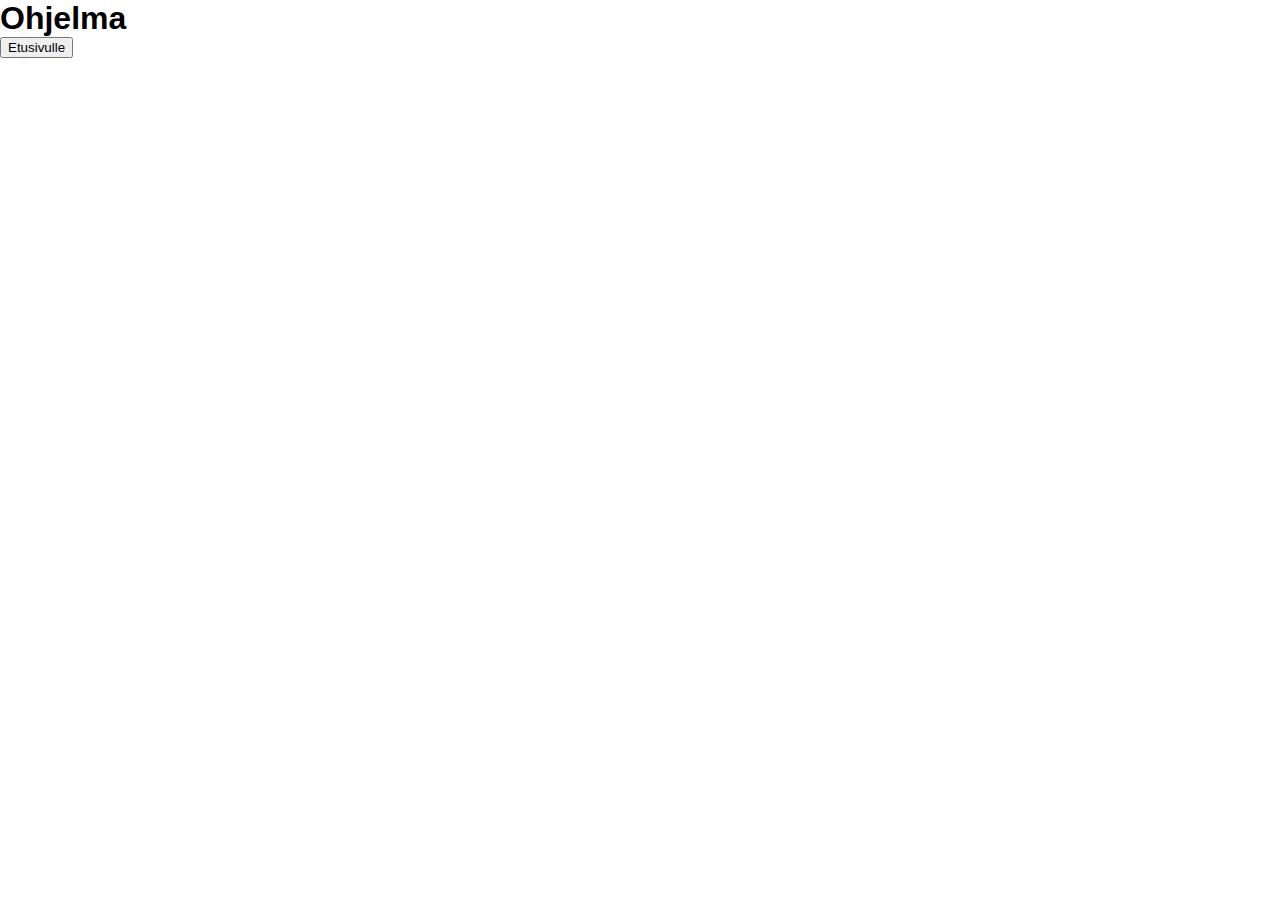
==== content_page.html @ 31d8a434 "1" ====
<!-- MAIN PAGE -->
<!DOCTYPE html>
<html>
<head>
    <meta charset='utf-8'>
    <meta http-equiv='X-UA-Compatible' content='IE=edge'>
    <title>Konsertin ohjelma</title>
    <meta name='viewport' content='width=device-width, height=device-height, initial-scale=1'>
    <link rel='stylesheet' type='text/css' media='screen' href='main.css'>
</head>
<body>
    <div class="main">
        <h1>Ohjelma</h1>
        <button onclick="location.href = 'index.html';">Etusivulle</button>
    </div>
</body>
</html>
---- main.css ----
body {
    margin: 0px;
    font-family: Arial, Helvetica, sans-serif;
}

h1 {
    margin: 0px;
    width: fit-content;
    height: auto;
}

a {
    margin: 0px;
    color: black;
    
}

.main {
    margin: 0px;
    width: 100vw;
    height: 100vh;
}

.main-header {
    margin: 0px;
}

#main-page {
    display: flex;
    align-items: center;
    justify-content: center;
}

#main-header-block {
    width: 100vw;
    height: fit-content;

    display: flex;
    flex-direction: column;
    justify-content: center;
    align-items: center;
}

#main-header-musalaisten {
    font-size: 5vw;
}

#main-header-munajahti {
    font-size: 10vw;
}
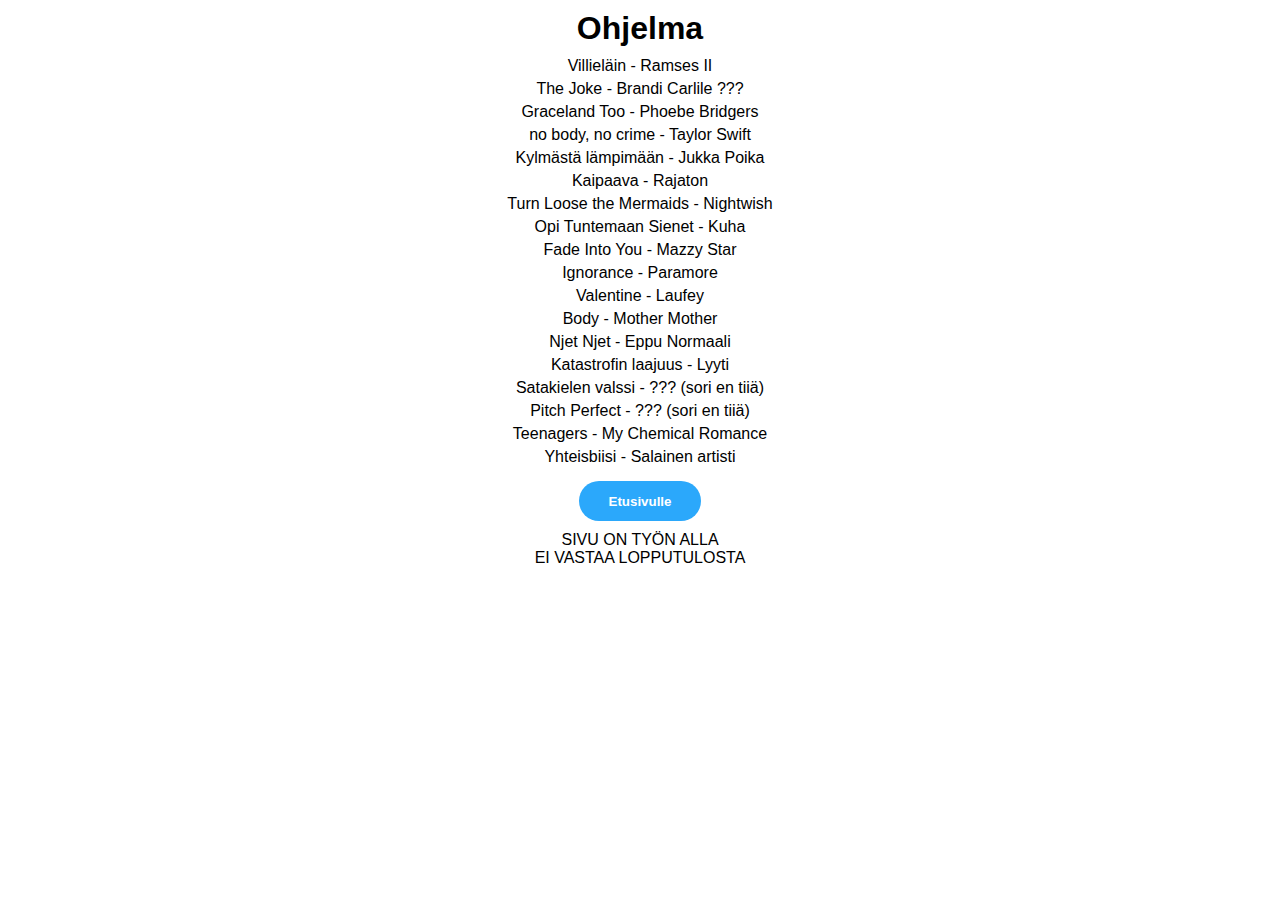
==== commit fe753069: "bro" ====
--- a/content_page.html
+++ b/content_page.html
@@ -10,8 +10,13 @@
 </head>
 <body>
     <div class="main">
-        <h1>Ohjelma</h1>
+        <h1 id="ohjelma-header">Ohjelma</h1>
+        <div id="ohjelma-container"></div>
         <button onclick="location.href = 'index.html';">Etusivulle</button>
+        
+        <p>SIVU ON TYÖN ALLA</p>
+        <p>EI VASTAA LOPPUTULOSTA</p>
     </div>
+    <script src="list.js"></script>
 </body>
 </html>--- a/main.css
+++ b/main.css
@@ -9,20 +9,74 @@
     height: auto;
 }
 
-a {
+p {
     margin: 0px;
-    color: black;
+    width: fit-content;
+    height: auto;
+}
+
+button {
+    margin: 10px;
+    padding: 12.5px 30px;
+    border: 0px;
+    border-radius: 100px;
+    background-color: #2ba8fb;
+    color: #ffffff;
+    font-weight: Bold;
+    transition: all 0.5s;
+    -webkit-transition: all 0.5s;
+}
+  
+button:hover {
+    background-color: #6fc5ff;
+    box-shadow: 0 0 20px #6fc5ff50;
+    transform: scale(1.1);
+}
+  
+button:active {
+    background-color: #3d94cf;
+    transition: all 0.25s;
+    -webkit-transition: all 0.25s;
+    box-shadow: none;
+    transform: scale(0.98);
+}
+
+ul {
+    margin: 0px;
+    width: fit-content;
+    height: auto;
+    list-style-type: none;
+    padding-left: 0px;
     
+    display: flex;
+    flex-direction: column;
+    align-items: center;
+}
+
+li {
+    margin: 0px;
+    width: fit-content;
+    height: auto;
+    padding-bottom: 5px;
 }
 
 .main {
     margin: 0px;
     width: 100vw;
     height: 100vh;
+
+    display: flex;
+    flex-direction: column;
+    align-items: center;
 }
+
+/*------------*/
+/* index.html */
+/*------------*/
 
 .main-header {
     margin: 0px;
+    font-size: 40px;
 }
 
 #main-page {
@@ -42,9 +96,28 @@
 }
 
 #main-header-musalaisten {
-    font-size: 5vw;
+    font-size: 40px;
 }
 
 #main-header-munajahti {
-    font-size: 10vw;
+    font-size: 60px;
+}
+
+/*-------------------*/
+/* content_page.html */
+/*-------------------*/
+
+#ohjelma-header {
+    padding: 10px;
+}
+
+#ohjelma-container {
+    margin: 0px;
+    width: 100vw;
+    height: auto;
+
+    display: flex;
+    flex-direction: column;
+    justify-content: center;
+    align-items: center;
 }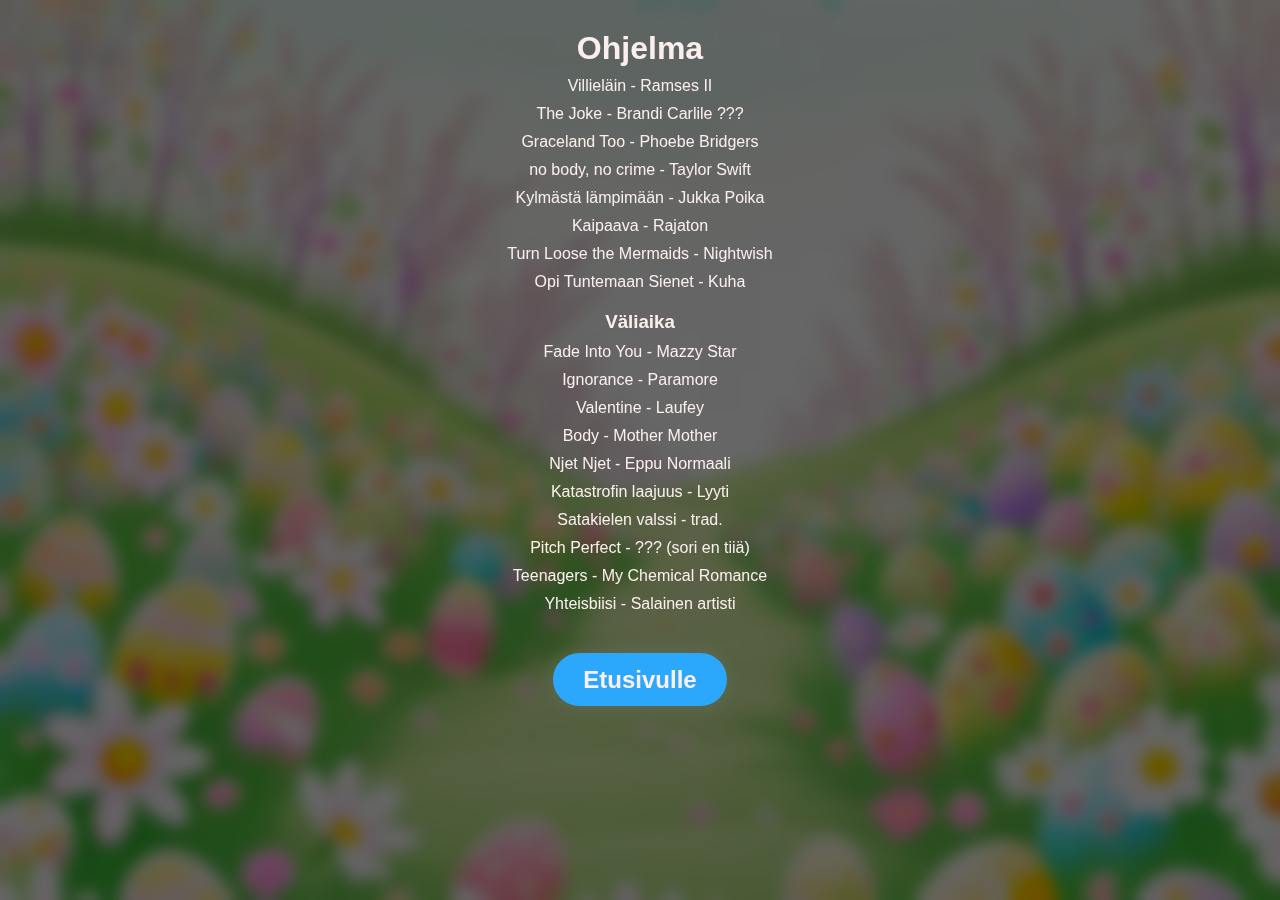
==== commit 38212fa0: "brouski" ====
--- a/content_page.html
+++ b/content_page.html
@@ -6,16 +6,13 @@
     <meta http-equiv='X-UA-Compatible' content='IE=edge'>
     <title>Konsertin ohjelma</title>
     <meta name='viewport' content='width=device-width, height=device-height, initial-scale=1'>
-    <link rel='stylesheet' type='text/css' media='screen' href='main.css'>
+    <link rel='stylesheet' type='text/css' media='screen' href='index.css'>
 </head>
 <body>
     <div class="main">
         <h1 id="ohjelma-header">Ohjelma</h1>
-        <div id="ohjelma-container"></div>
+        <div class="ohjelma-container" id="container-1"></div>
         <button onclick="location.href = 'index.html';">Etusivulle</button>
-        
-        <p>SIVU ON TYÖN ALLA</p>
-        <p>EI VASTAA LOPPUTULOSTA</p>
     </div>
     <script src="list.js"></script>
 </body>
--- a/index.css
+++ b/index.css
@@ -0,0 +1,140 @@
+body {
+    margin: 0px;
+    font-family: Arial, Helvetica, sans-serif;
+    color: #fbefee;
+
+    background-image: url("easter_image.webp");
+    background-position: center;
+    background-size: cover;
+    backdrop-filter: blur(8px) brightness(40%) saturate(130%);
+}
+
+h1 {
+    margin: 0px;
+    width: fit-content;
+    height: auto;
+}
+
+h3 {
+    margin: 0px;
+    padding: 10px;
+    width: fit-content;
+    height: auto;
+}
+
+p {
+    margin: 0px;
+    width: fit-content;
+    height: auto;
+}
+
+button {
+    margin: 30px;
+    padding: 12.5px 30px;
+    border: 0px;
+    border-radius: 100px;
+    background-color: #2ba8fb;
+    box-shadow: 0 0 20px rgba(177, 224, 255, 0.108);
+    color: #fbefee;
+    font-size: x-large;
+    font-weight: Bold;
+    transition: all 0.5s;
+    -webkit-transition: all 0.5s;
+}
+  
+button:hover {
+    background-color: #6fc5ff;
+    box-shadow: 0 0 20px #6fc5ff36;
+    transform: scale(1.02);
+}
+  
+button:active {
+    background-color: #3d95cf9c;
+    transition: all 0.25s;
+    -webkit-transition: all 0.25s;
+    box-shadow: none;
+    transform: scale(0.98);
+}
+
+ul {
+    margin: 0px;
+    width: fit-content;
+    height: auto;
+    list-style-type: none;
+    padding-left: 0px;
+    
+    display: flex;
+    flex-direction: column;
+    align-items: center;
+}
+
+li {
+    margin: 0px;
+    width: fit-content;
+    height: auto;
+    font-size: 16px;
+    padding-bottom: 10px;
+}
+
+.main {
+    margin: 0px;
+    width: 100vw;
+    height: 100vh;
+
+    display: flex;
+    flex-direction: column;
+    align-items: center;
+}
+
+/*------------*/
+/* index.html */
+/*------------*/
+
+.main-header {
+    margin: 0px;
+    font-size: 40px;
+}
+
+#main-page {
+    display: flex;
+    align-items: center;
+    justify-content: center;
+}
+
+#main-header-block {
+    width: 100vw;
+    height: fit-content;
+
+    display: flex;
+    flex-direction: column;
+    justify-content: center;
+    align-items: center;
+}
+
+#main-header-musalaisten {
+    font-size: 40px;
+}
+
+#main-header-munajahti {
+    font-size: 60px;
+}
+
+/*-------------------*/
+/* content_page.html */
+/*-------------------*/
+
+#ohjelma-header {
+    margin-top: 20px;
+    padding: 10px;
+}
+
+.ohjelma-container {
+    margin: 0px;
+    width: 100vw;
+    height: auto;
+
+    display: flex;
+    flex-direction: column;
+    justify-content: center;
+    align-items: center;
+}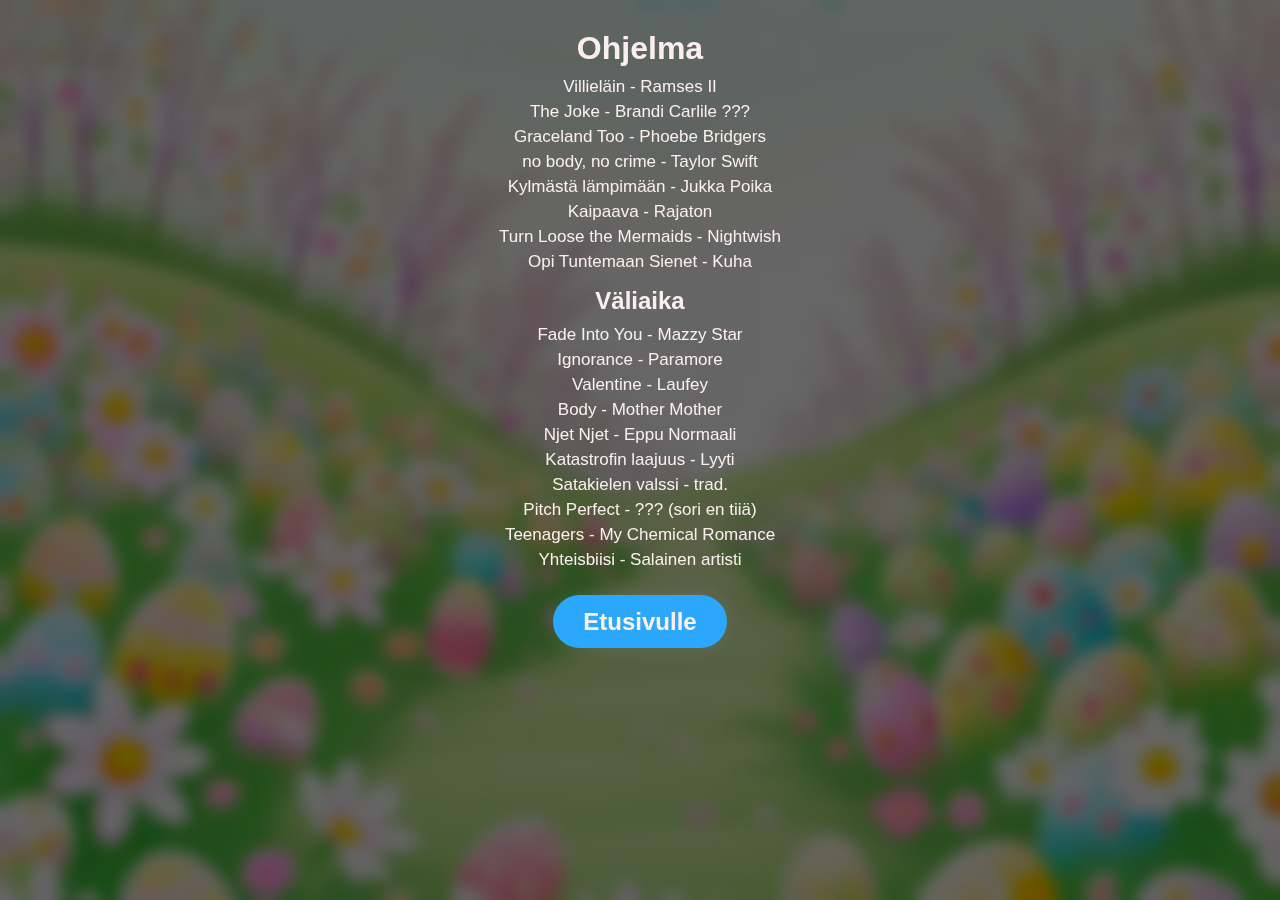
==== commit 83ade37c: "scroll fixed" ====
--- a/content_page.html
+++ b/content_page.html
@@ -1,4 +1,4 @@
-<!-- MAIN PAGE -->
+<!-- CONTENT PAGE -->
 <!DOCTYPE html>
 <html>
 <head>
@@ -9,10 +9,12 @@
     <link rel='stylesheet' type='text/css' media='screen' href='index.css'>
 </head>
 <body>
-    <div class="main">
-        <h1 id="ohjelma-header">Ohjelma</h1>
-        <div class="ohjelma-container" id="container-1"></div>
-        <button onclick="location.href = 'index.html';">Etusivulle</button>
+    <div class="backdrop-filter">
+        <div class="main">
+            <h1 id="ohjelma-header">Ohjelma</h1>
+            <div class="ohjelma-container" id="container-1"></div>
+            <button onclick="location.href = 'index.html';">Etusivulle</button>
+        </div>
     </div>
     <script src="list.js"></script>
 </body>
--- a/index.css
+++ b/index.css
@@ -1,13 +1,53 @@
+html {
+    width: 100%;
+    height: 100%;
+    margin: 0;
+    padding: 0;
+}
+
 body {
     margin: 0px;
+    width: 100%;
+    height: 100%;
+    overflow: hidden;
     font-family: Arial, Helvetica, sans-serif;
     color: #fbefee;
 
     background-image: url("easter_image.webp");
     background-position: center;
     background-size: cover;
+    background-attachment: fixed;
+    background-repeat: no-repeat;
+}
+
+@media screen and (orientation: landscape) {
+    .main {
+        overflow: auto;
+    }
+}
+
+.backdrop-filter {
+    top: 0;
+    left: 0;
+    width: 100%;
+    height: 100%;
+    
     backdrop-filter: blur(8px) brightness(40%) saturate(130%);
+    -webkit-backdrop-filter: blur(8px) brightness(40%) saturate(130%);
+    position: fixed;
 }
+
+.main {
+    margin: 0px;
+    width: 100%;
+    height: 100%;
+
+    display: flex;
+    flex-direction: column;
+    align-items: center;
+    position: relative;
+}
+
 
 h1 {
     margin: 0px;
@@ -20,6 +60,7 @@
     padding: 10px;
     width: fit-content;
     height: auto;
+    font-size: x-large;
 }
 
 p {
@@ -29,7 +70,7 @@
 }
 
 button {
-    margin: 30px;
+    margin: 20px;
     padding: 12.5px 30px;
     border: 0px;
     border-radius: 100px;
@@ -72,18 +113,8 @@
     margin: 0px;
     width: fit-content;
     height: auto;
-    font-size: 16px;
-    padding-bottom: 10px;
-}
-
-.main {
-    margin: 0px;
-    width: 100vw;
-    height: 100vh;
-
-    display: flex;
-    flex-direction: column;
-    align-items: center;
+    font-size: 17px;
+    padding-bottom: 5px;
 }
 
 /*------------*/
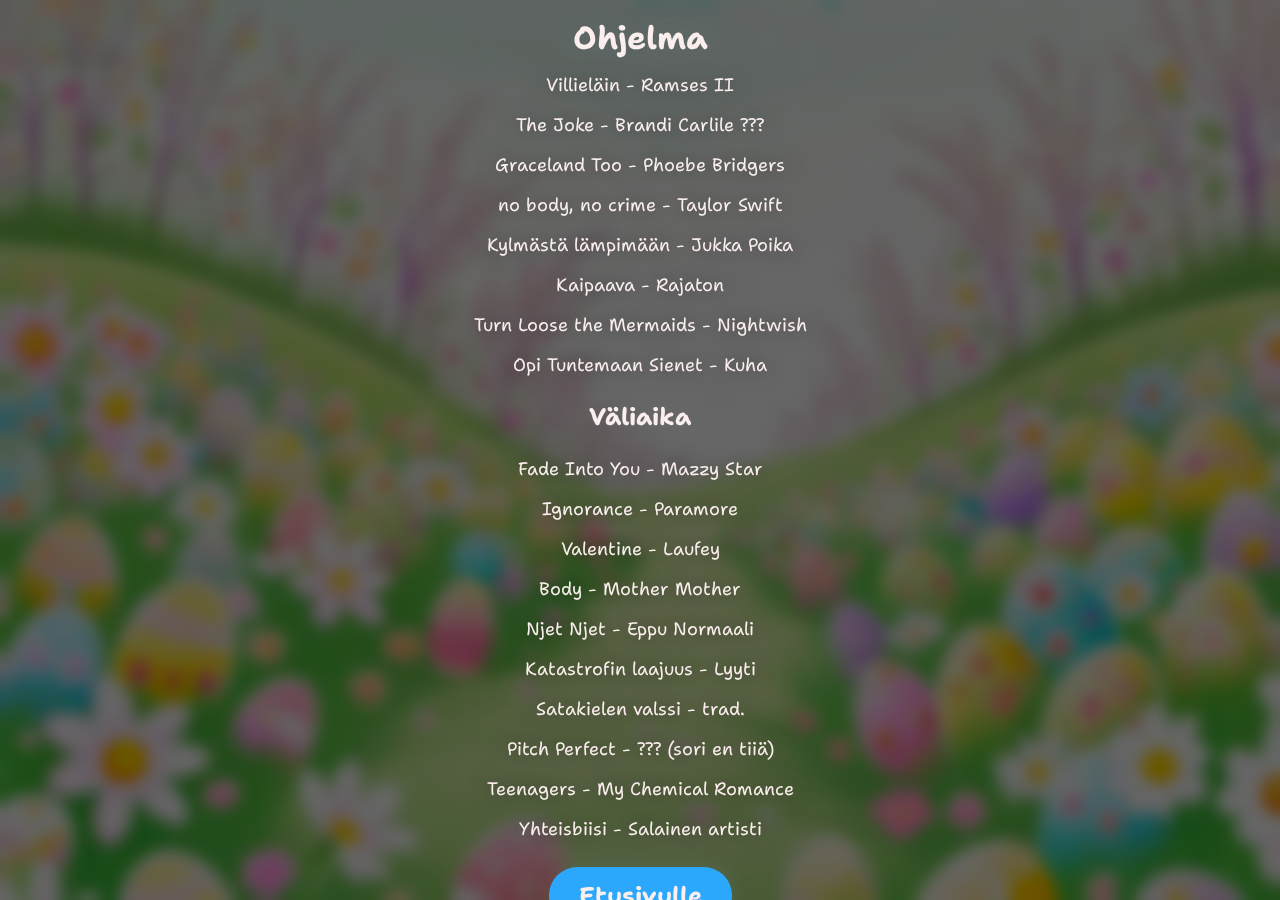
==== commit 8f843779: "bro" ====
--- a/content_page.html
+++ b/content_page.html
@@ -14,6 +14,7 @@
             <h1 id="ohjelma-header">Ohjelma</h1>
             <div class="ohjelma-container" id="container-1"></div>
             <button onclick="location.href = 'index.html';">Etusivulle</button>
+            <br>
         </div>
     </div>
     <script src="list.js"></script>
--- a/index.css
+++ b/index.css
@@ -1,3 +1,13 @@
+@font-face {
+    font-family: hand-written;
+    src: url("ShantellSans-VariableFont_BNCE,INFM,SPAC,wght.ttf");
+}
+
+@font-face {
+    font-family: hand-written-tight;
+    src: url("PatrickHand-Regular.ttf");
+}
+
 html {
     width: 100%;
     height: 100%;
@@ -10,7 +20,7 @@
     width: 100%;
     height: 100%;
     overflow: hidden;
-    font-family: Arial, Helvetica, sans-serif;
+    font-family: hand-written;
     color: #fbefee;
 
     background-image: url("easter_image.webp");
@@ -35,6 +45,7 @@
     backdrop-filter: blur(8px) brightness(40%) saturate(130%);
     -webkit-backdrop-filter: blur(8px) brightness(40%) saturate(130%);
     position: fixed;
+    
 }
 
 .main {
@@ -46,21 +57,30 @@
     flex-direction: column;
     align-items: center;
     position: relative;
+
+    overflow-x: hidden;
+    overflow-y: auto;
 }
 
 
 h1 {
+    font-family: hand-written;
     margin: 0px;
     width: fit-content;
     height: auto;
+
+    text-shadow: 0 0 30px rgba(177, 224, 255, 0.131);
 }
 
 h3 {
+    font-family: hand-written;
     margin: 0px;
-    padding: 10px;
+    padding: 16px;
     width: fit-content;
     height: auto;
     font-size: x-large;
+
+    text-shadow: 0 0 20px rgba(177, 224, 255, 0.069);
 }
 
 p {
@@ -70,7 +90,8 @@
 }
 
 button {
-    margin: 20px;
+    font-family: hand-written;
+    margin: 10px;
     padding: 12.5px 30px;
     border: 0px;
     border-radius: 100px;
@@ -113,8 +134,10 @@
     margin: 0px;
     width: fit-content;
     height: auto;
-    font-size: 17px;
-    padding-bottom: 5px;
+    font-size: 18px;
+    padding: 8px;
+
+    text-shadow: 0 0 20px rgba(11, 13, 15, 0.5);
 }
 
 /*------------*/
@@ -144,10 +167,12 @@
 
 #main-header-musalaisten {
     font-size: 40px;
+    padding: 0;
 }
 
 #main-header-munajahti {
     font-size: 60px;
+    margin-bottom: 10px;
 }
 
 /*-------------------*/
@@ -155,14 +180,15 @@
 /*-------------------*/
 
 #ohjelma-header {
-    margin-top: 20px;
-    padding: 10px;
+    margin-top: 10px;
+    padding: 6px;
 }
 
 .ohjelma-container {
     margin: 0px;
     width: 100vw;
     height: auto;
+    padding-bottom: 8px;
 
     display: flex;
     flex-direction: column;
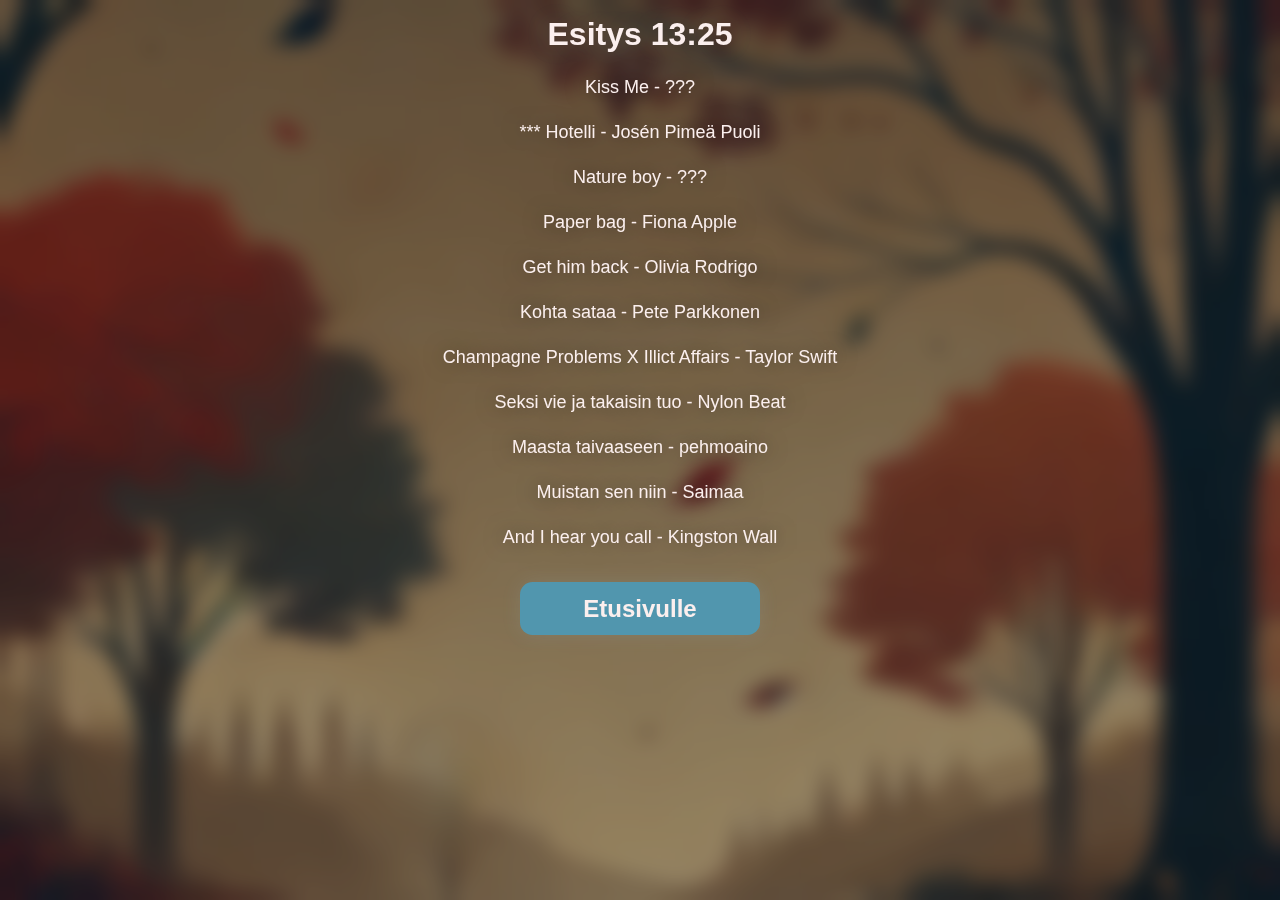
==== commit 890c257d: "Syyskonsertti" ====
--- a/content_page.html
+++ b/content_page.html
@@ -10,8 +10,8 @@
 </head>
 <body>
     <div class="backdrop-filter">
-        <div class="main">
-            <h1 id="ohjelma-header">Ohjelma</h1>
+        <div class="main" id="main-container">
+            <!-- <h1 id="ohjelma-header">Ohjelma</h1>-->
             <div class="ohjelma-container" id="container-1"></div>
             <button onclick="location.href = 'index.html';">Etusivulle</button>
             <br>
--- a/index.css
+++ b/index.css
@@ -3,11 +3,6 @@
     src: url("ShantellSans-VariableFont_BNCE,INFM,SPAC,wght.ttf");
 }
 
-@font-face {
-    font-family: hand-written-tight;
-    src: url("PatrickHand-Regular.ttf");
-}
-
 html {
     width: 100%;
     height: 100%;
@@ -20,10 +15,10 @@
     width: 100%;
     height: 100%;
     overflow: hidden;
-    font-family: hand-written;
+    font-family:'Segoe UI', Tahoma, Geneva, Verdana, sans-serif;
     color: #fbefee;
 
-    background-image: url("easter_image.webp");
+    background-image: url("Syyskonsertti-BG.webp");
     background-position: center;
     background-size: cover;
     background-attachment: fixed;
@@ -34,6 +29,12 @@
     .main {
         overflow: auto;
     }
+    /*
+    img {
+        width: 100px;
+        height: auto;
+    }
+    */
 }
 
 .backdrop-filter {
@@ -42,10 +43,9 @@
     width: 100%;
     height: 100%;
     
-    backdrop-filter: blur(8px) brightness(40%) saturate(130%);
-    -webkit-backdrop-filter: blur(8px) brightness(40%) saturate(130%);
+    backdrop-filter: blur(10px) brightness(60%);
+    -webkit-backdrop-filter: blur(10px) brightness(60%);
     position: fixed;
-    
 }
 
 .main {
@@ -62,10 +62,17 @@
     overflow-y: auto;
 }
 
+img {
+    width: 300px;
+    height: auto;
+    filter: hue-rotate(320deg) brightness(110%) saturate(120%) drop-shadow(0 0 40px rgba(255, 191, 242, 0.368));
+    -webkit-filter: hue-rotate(320deg) brightness(110%) saturate(120%) drop-shadow(0 0 40px rgba(255, 191, 242, 0.368));
+}
 
 h1 {
-    font-family: hand-written;
-    margin: 0px;
+    font-family:'Segoe UI', Tahoma, Geneva, Verdana, sans-serif;
+    margin: 0px;
+    margin-bottom: 10px;
     width: fit-content;
     height: auto;
 
@@ -73,7 +80,7 @@
 }
 
 h3 {
-    font-family: hand-written;
+    font-family:'Segoe UI', Tahoma, Geneva, Verdana, sans-serif;
     margin: 0px;
     padding: 16px;
     width: fit-content;
@@ -87,15 +94,17 @@
     margin: 0px;
     width: fit-content;
     height: auto;
+    text-shadow: 0 0 20px rgba(11, 13, 15, 0.5);
 }
 
 button {
-    font-family: hand-written;
+    font-family:'Segoe UI', Tahoma, Geneva, Verdana, sans-serif;
+    width: 240px;
     margin: 10px;
     padding: 12.5px 30px;
     border: 0px;
-    border-radius: 100px;
-    background-color: #2ba8fb;
+    border-radius: 12.5px;
+    background-color: #5196ae;
     box-shadow: 0 0 20px rgba(177, 224, 255, 0.108);
     color: #fbefee;
     font-size: x-large;
@@ -118,6 +127,25 @@
     transform: scale(0.98);
 }
 
+.button-red {
+    background-color: #ad4c4c;
+    box-shadow: 0 0 20px #d4515e24;
+}
+
+.button-red:hover {
+    background-color: #ba5b5b;
+    box-shadow: 0 0 20px #d4515e49;
+}
+
+.button-red:active {
+    background-color: #a24e4ee0;
+    box-shadow: 0 0 20px #d4515e49;
+}
+
+.button-bigger {
+    padding: 12.5px 60px;
+}
+
 ul {
     margin: 0px;
     width: fit-content;
@@ -165,16 +193,6 @@
     align-items: center;
 }
 
-#main-header-musalaisten {
-    font-size: 40px;
-    padding: 0;
-}
-
-#main-header-munajahti {
-    font-size: 60px;
-    margin-bottom: 10px;
-}
-
 /*-------------------*/
 /* content_page.html */
 /*-------------------*/
@@ -194,4 +212,43 @@
     flex-direction: column;
     justify-content: center;
     align-items: center;
+}
+
+.soittajat-li {
+    padding: 0;
+    padding-bottom: 8px;
+}
+
+.soittajat-container {
+    font-size: 14px;
+    color: #d9cccbc8;
+    
+    display: flex;
+    flex-direction: column;
+    align-items: center;
+    justify-content: center;
+}
+
+/*-------------------*/
+/* warning_page.html */
+/*-------------------*/
+
+#warn-header {
+    padding-bottom: 8px;
+}
+
+.warn-text {
+    font-size: 22px;
+    width: 80vw;
+    text-align: center;
+}
+
+#warn-box {
+    height: 100vh;
+    width: fit-content;
+
+    display: flex;
+    flex-direction: column;
+    align-items: center;
+    justify-content: center;
 }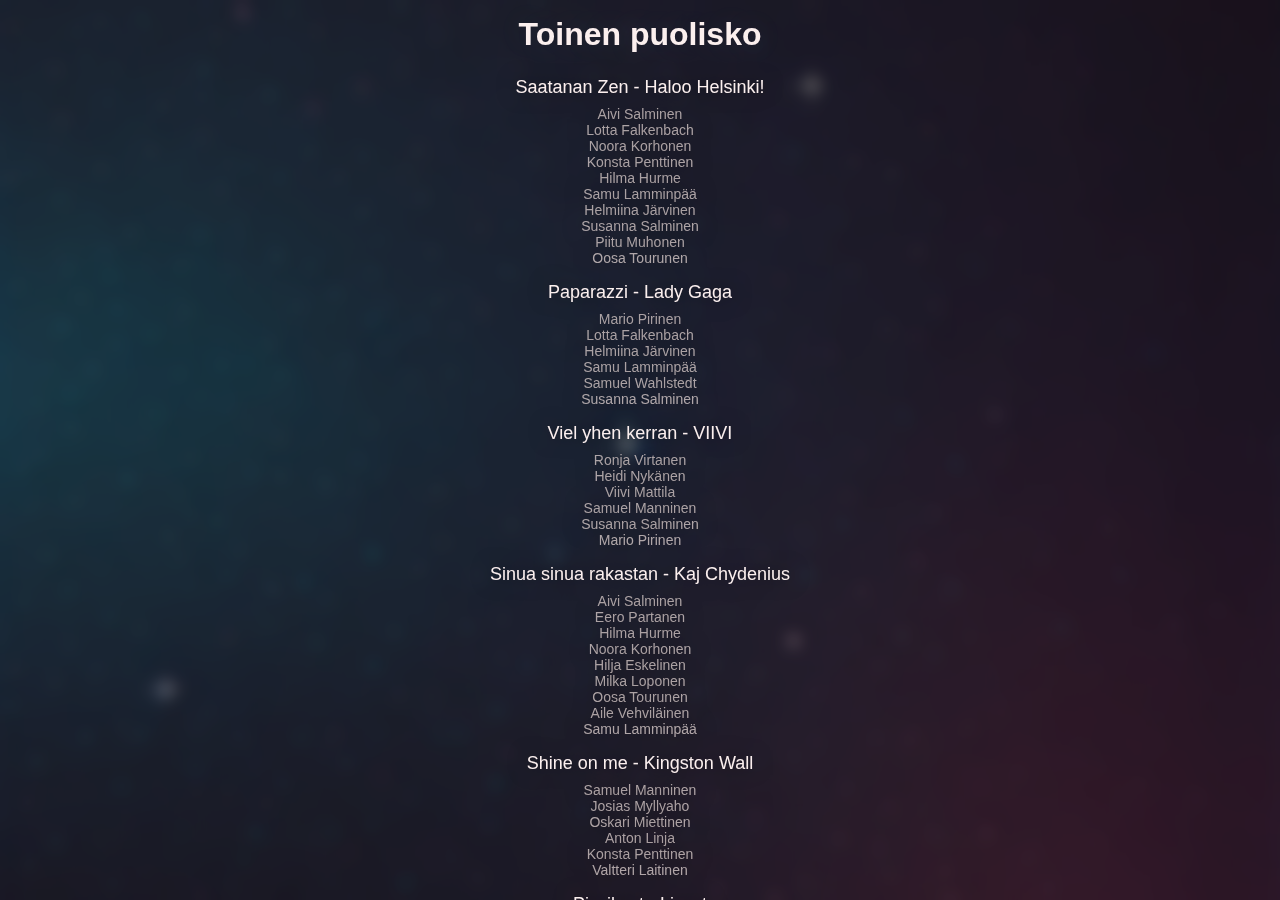
==== commit 1aaa7ab9: "kakkosten konsertti" ====
--- a/content_page.html
+++ b/content_page.html
@@ -11,7 +11,6 @@
 <body>
     <div class="backdrop-filter">
         <div class="main" id="main-container">
-            <!-- <h1 id="ohjelma-header">Ohjelma</h1>-->
             <div class="ohjelma-container" id="container-1"></div>
             <button onclick="location.href = 'index.html';">Etusivulle</button>
             <br>
--- a/index.css
+++ b/index.css
@@ -1,8 +1,3 @@
-@font-face {
-    font-family: hand-written;
-    src: url("ShantellSans-VariableFont_BNCE,INFM,SPAC,wght.ttf");
-}
-
 html {
     width: 100%;
     height: 100%;
@@ -11,6 +6,7 @@
 }
 
 body {
+    text-align: center;
     margin: 0px;
     width: 100%;
     height: 100%;
@@ -18,7 +14,7 @@
     font-family:'Segoe UI', Tahoma, Geneva, Verdana, sans-serif;
     color: #fbefee;
 
-    background-image: url("Syyskonsertti-BG.webp");
+    background-image: url("BG.jpeg");
     background-position: center;
     background-size: cover;
     background-attachment: fixed;
@@ -29,12 +25,6 @@
     .main {
         overflow: auto;
     }
-    /*
-    img {
-        width: 100px;
-        height: auto;
-    }
-    */
 }
 
 .backdrop-filter {
@@ -43,8 +33,8 @@
     width: 100%;
     height: 100%;
     
-    backdrop-filter: blur(10px) brightness(60%);
-    -webkit-backdrop-filter: blur(10px) brightness(60%);
+    backdrop-filter: blur(8px) brightness(60%);
+    -webkit-backdrop-filter: blur(8px) brightness(60%);
     position: fixed;
 }
 
@@ -62,32 +52,19 @@
     overflow-y: auto;
 }
 
-img {
-    width: 300px;
-    height: auto;
-    filter: hue-rotate(320deg) brightness(110%) saturate(120%) drop-shadow(0 0 40px rgba(255, 191, 242, 0.368));
-    -webkit-filter: hue-rotate(320deg) brightness(110%) saturate(120%) drop-shadow(0 0 40px rgba(255, 191, 242, 0.368));
-}
-
 h1 {
     font-family:'Segoe UI', Tahoma, Geneva, Verdana, sans-serif;
     margin: 0px;
     margin-bottom: 10px;
     width: fit-content;
     height: auto;
+    justify-content: center;
 
     text-shadow: 0 0 30px rgba(177, 224, 255, 0.131);
-}
-
-h3 {
-    font-family:'Segoe UI', Tahoma, Geneva, Verdana, sans-serif;
-    margin: 0px;
-    padding: 16px;
-    width: fit-content;
-    height: auto;
-    font-size: x-large;
-
-    text-shadow: 0 0 20px rgba(177, 224, 255, 0.069);
+
+    text-align: center;
+    word-wrap: break-word;
+    overflow-wrap: break-word;
 }
 
 p {
@@ -172,11 +149,6 @@
 /* index.html */
 /*------------*/
 
-.main-header {
-    margin: 0px;
-    font-size: 40px;
-}
-
 #main-page {
     display: flex;
     align-items: center;
